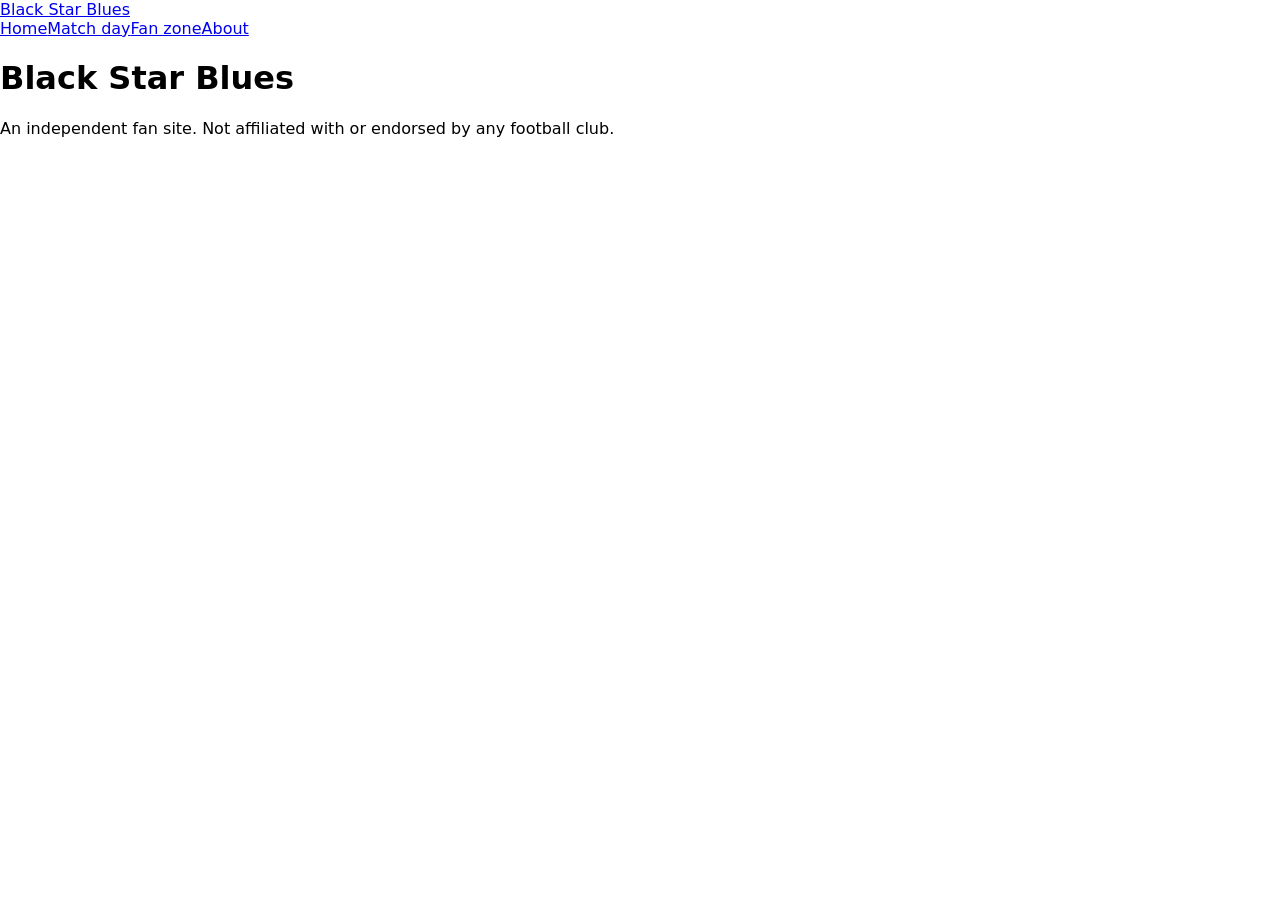
==== index.html @ d1838ad3 "Scaffold: four pages, css, js and README" ====
<!doctype html>
<html lang="en">
<head>
<meta charset="utf-8">
<meta name="viewport" content="width=device-width, initial-scale=1">
<title>Home | Black Star Blues</title>
<meta name="description" content="An independent fan site for Ghanaian Chelsea supporters in England.">
<link rel="stylesheet" href="css/tokens.css">
<link rel="stylesheet" href="css/layout.css">
<link rel="stylesheet" href="css/site.css">
</head>
<body>
<a class="skip" href="#main">Skip to content</a>
<header class="site-header"><a class="brand" href="index.html">Black Star Blues</a>
<nav aria-label="Main"><a href="index.html">Home</a><a href="pages/match-day.html">Match day</a><a href="pages/fan-zone.html">Fan zone</a><a href="pages/about.html">About</a></nav></header>
<main id="main">
<h1>Black Star Blues</h1>
<!-- content: build.fullstack -->
</main>
<footer class="site-footer"><p>An independent fan site. Not affiliated with or endorsed by any football club.</p></footer>
<script src="js/nav.js"></script>
<script src="js/motion.js"></script>
<script src="js/tools.js"></script>
<script src="js/app.js"></script>
</body>
</html>
---- css/tokens.css ----
:root{/* design tokens: designer */}
---- css/layout.css ----
/* layout: uiux */
---- css/site.css ----
body{font-family:system-ui,sans-serif;margin:0}
.skip{position:absolute;left:-999px}.skip:focus{left:0}
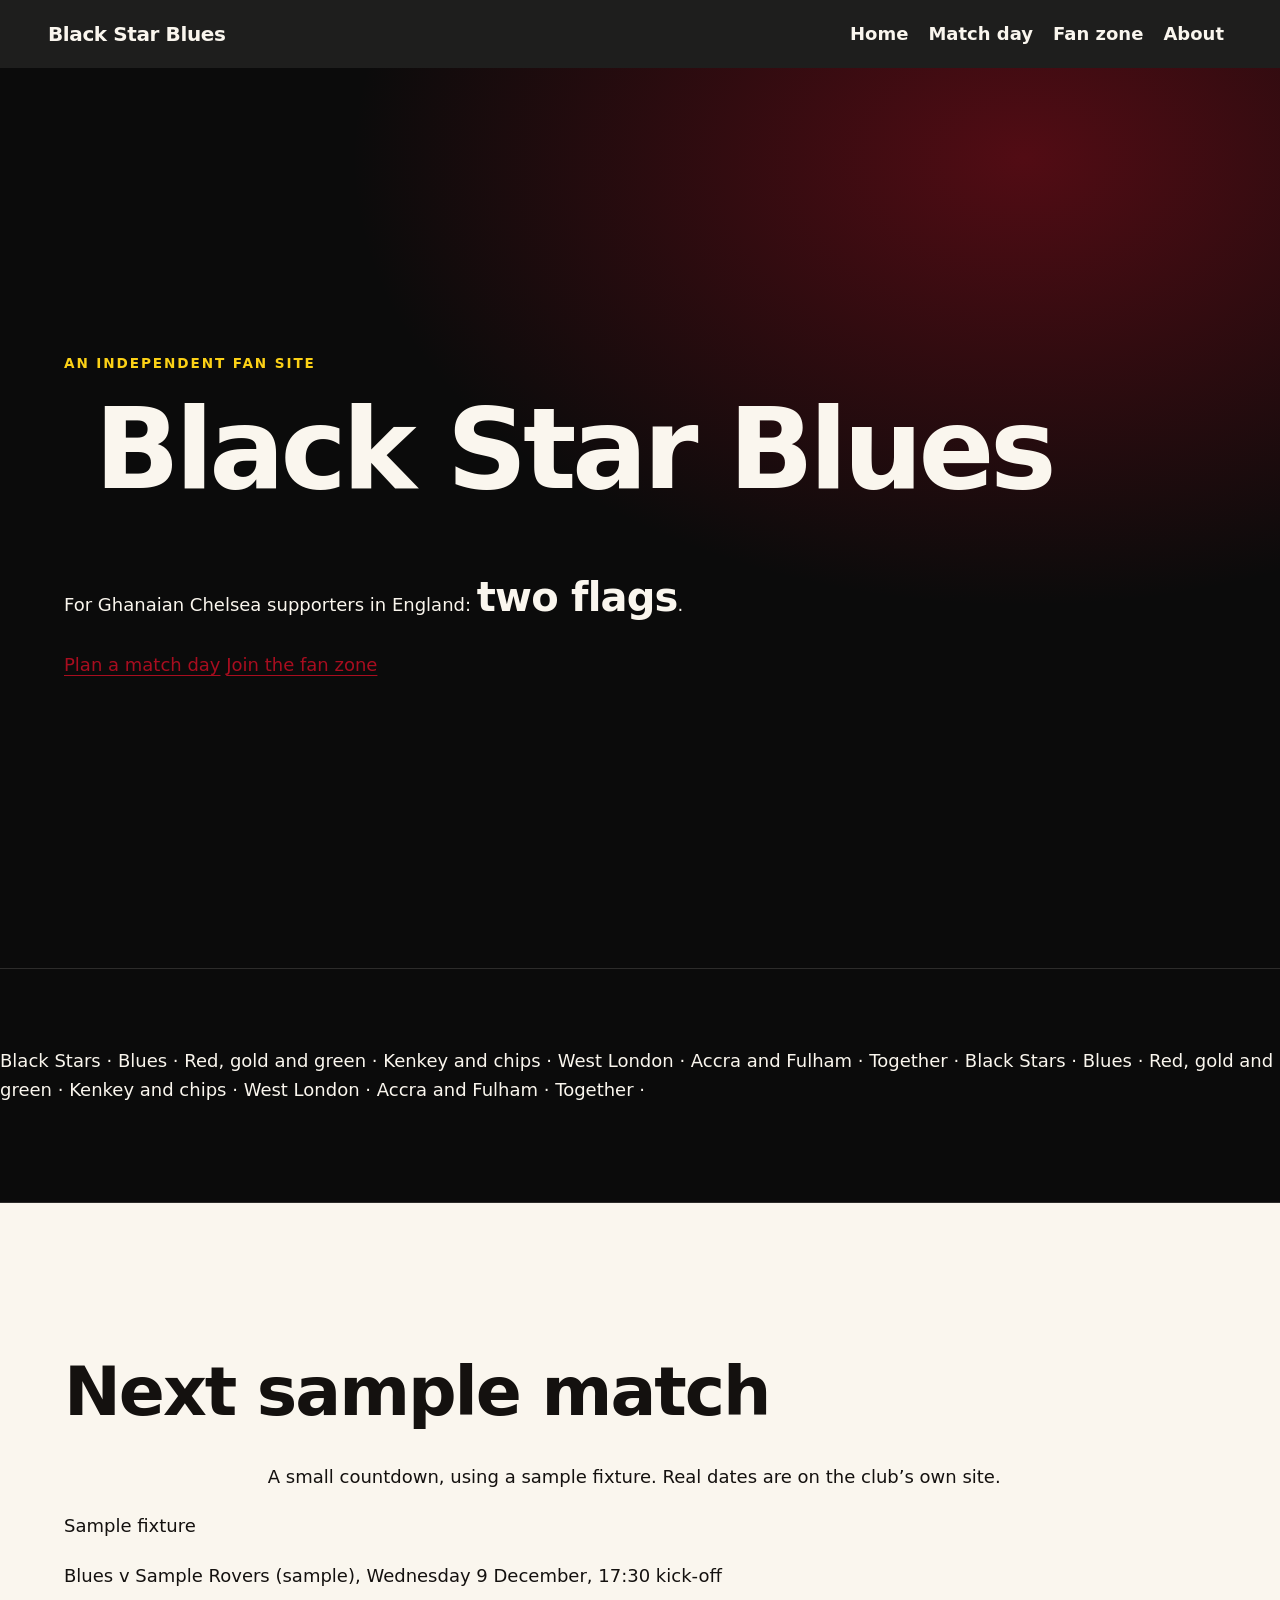
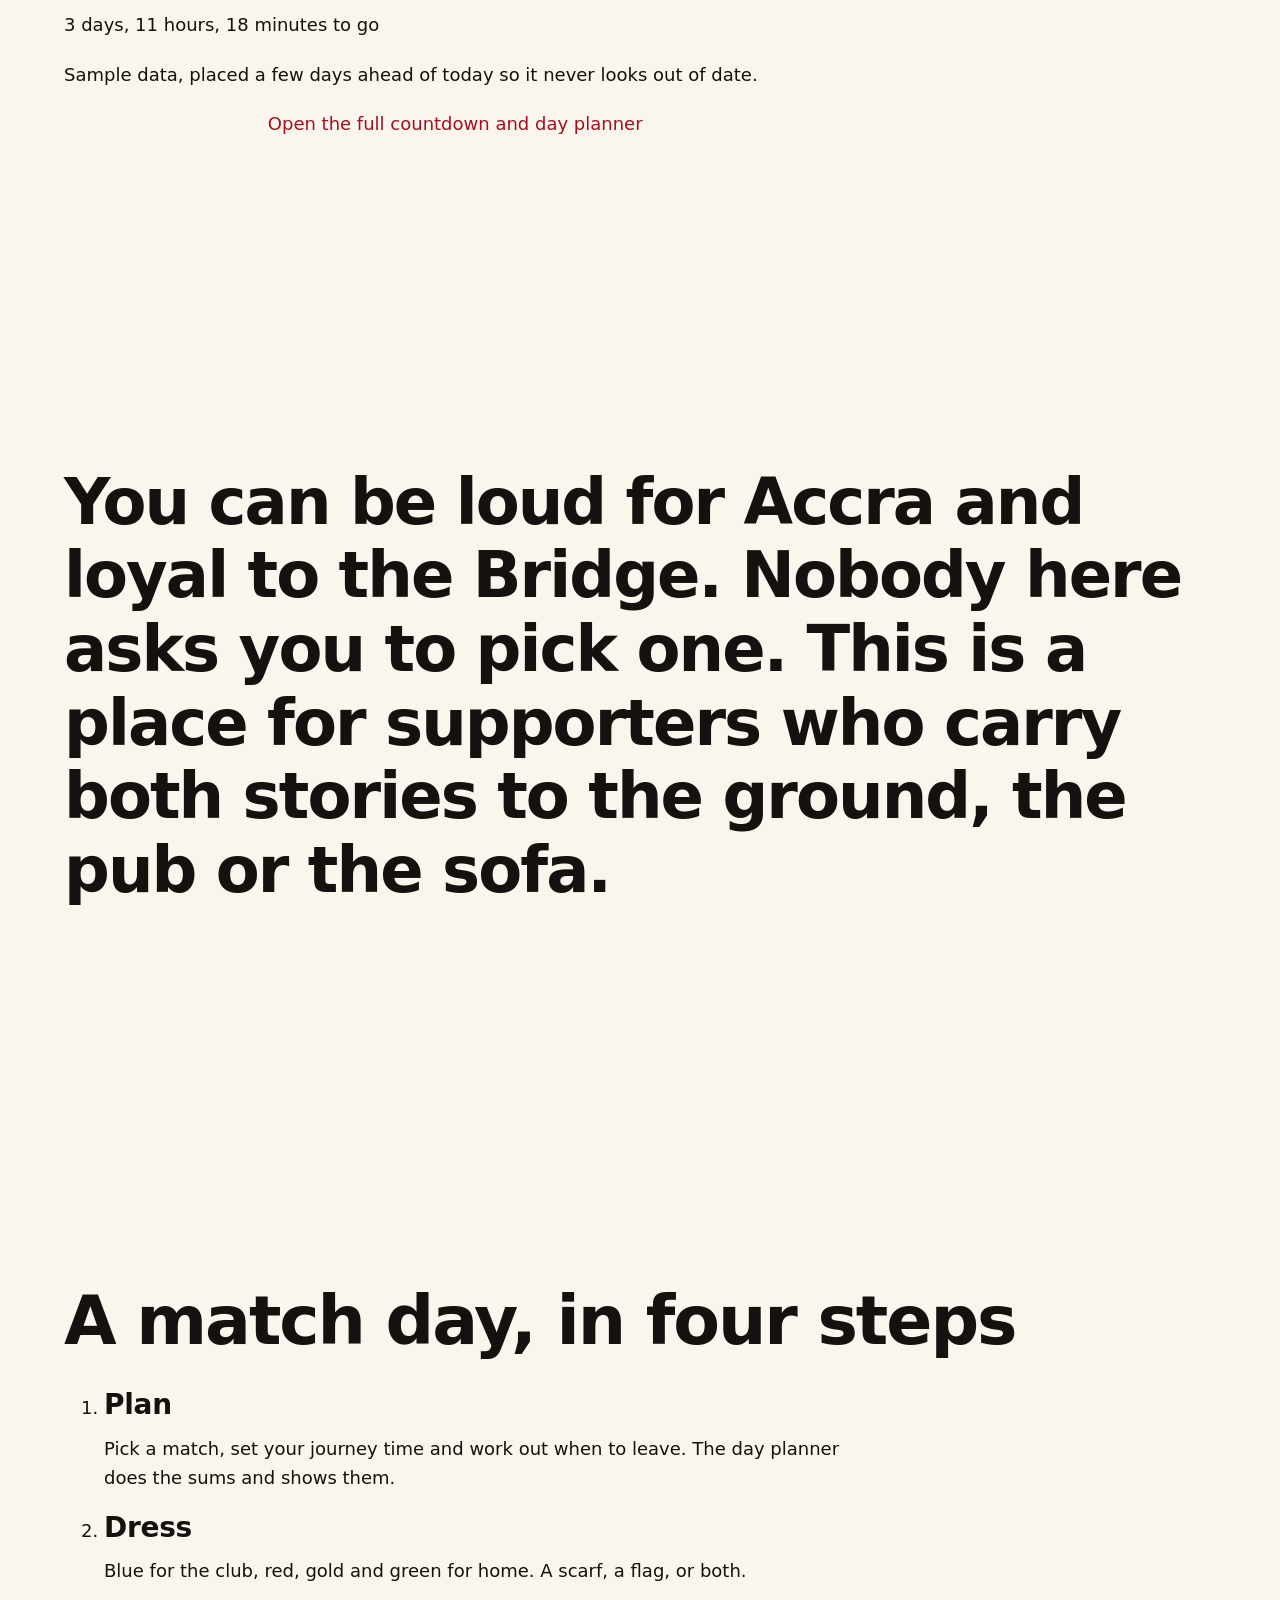
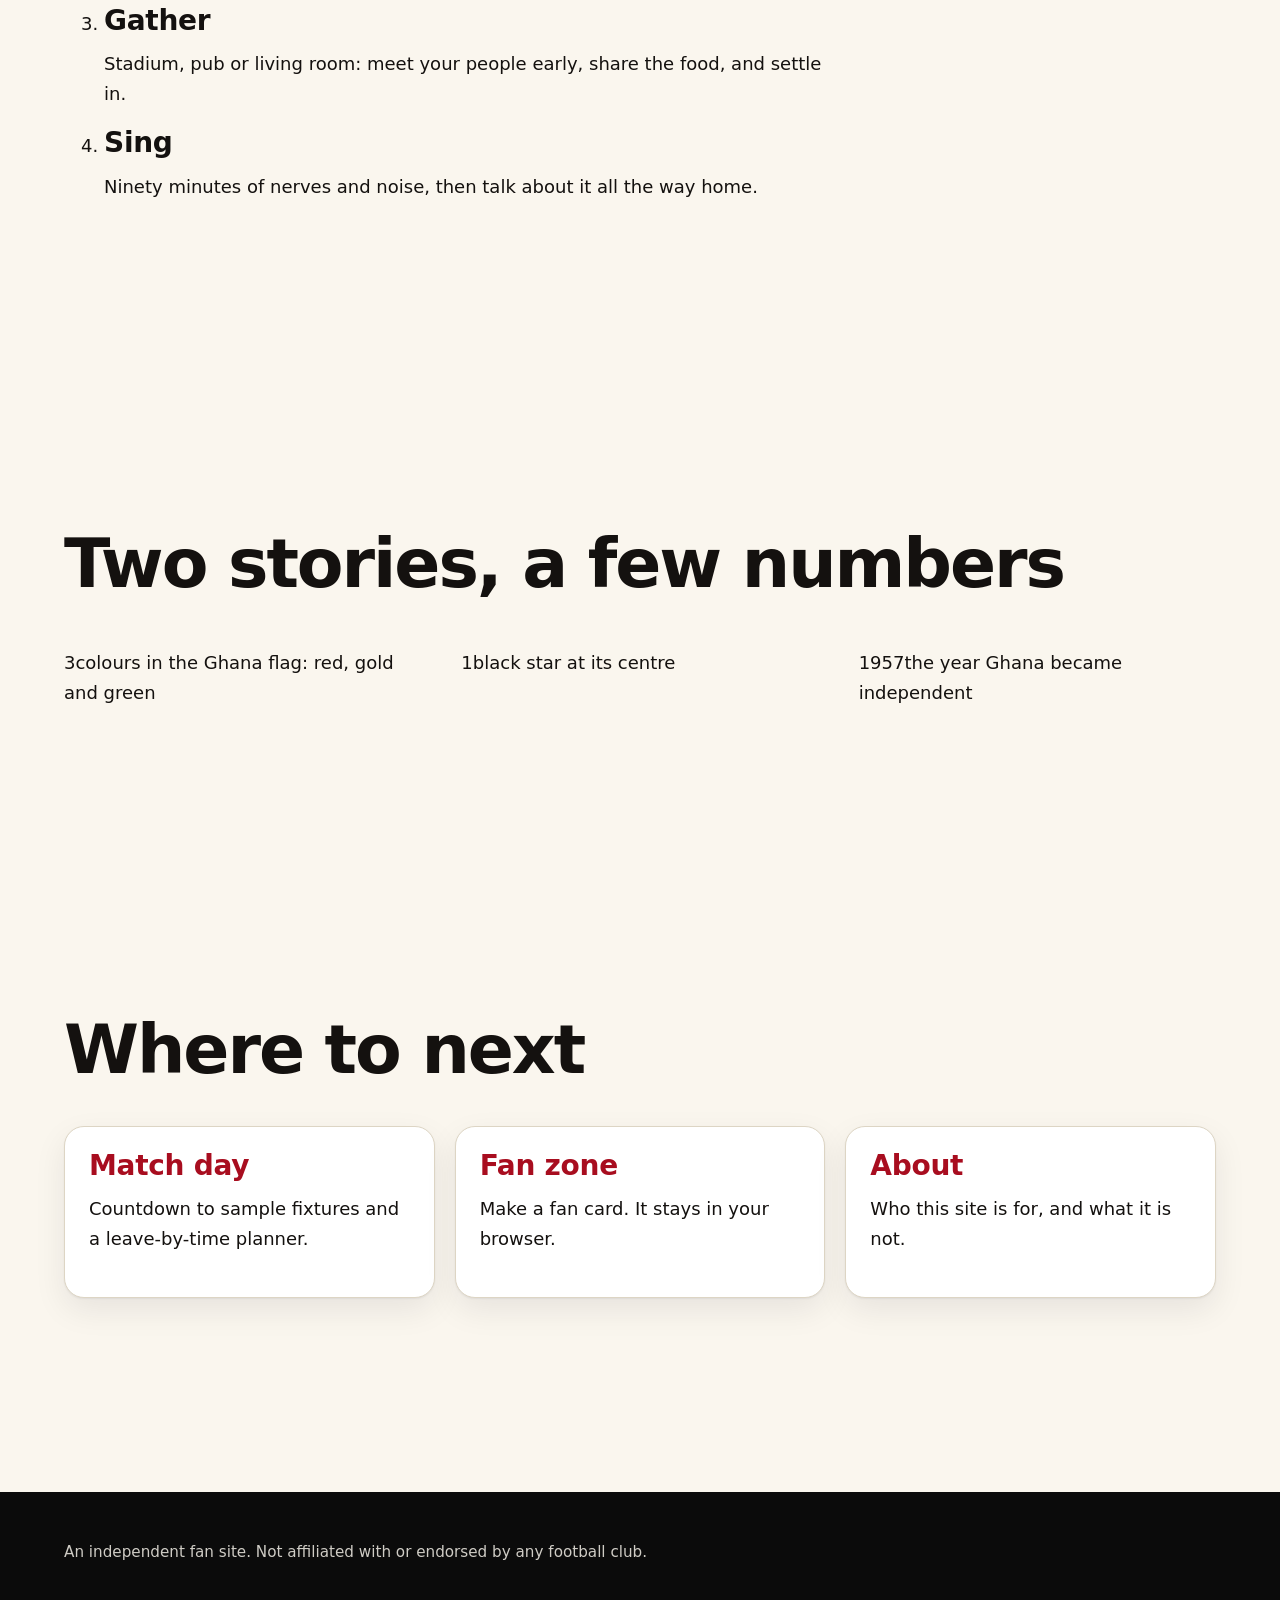
==== commit 697a69c5: "Write content for all four pages; add countdown, day planner, fan cards and match-day bag" ====
--- a/index.html
+++ b/index.html
@@ -4,7 +4,7 @@
 <meta charset="utf-8">
 <meta name="viewport" content="width=device-width, initial-scale=1">
 <title>Home | Black Star Blues</title>
-<meta name="description" content="An independent fan site for Ghanaian Chelsea supporters in England.">
+<meta name="description" content="An independent fan site for Ghanaian Chelsea supporters in England: match-day countdown, a plan-your-day tool and a fan sign-up.">
 <link rel="stylesheet" href="css/tokens.css">
 <link rel="stylesheet" href="css/layout.css">
 <link rel="stylesheet" href="css/site.css">
@@ -14,8 +14,61 @@
 <header class="site-header"><a class="brand" href="index.html">Black Star Blues</a>
 <nav aria-label="Main"><a href="index.html">Home</a><a href="pages/match-day.html">Match day</a><a href="pages/fan-zone.html">Fan zone</a><a href="pages/about.html">About</a></nav></header>
 <main id="main">
-<h1>Black Star Blues</h1>
-<!-- content: build.fullstack -->
+<section class="hero" aria-labelledby="hero-title">
+<p class="eyebrow">An independent fan site</p>
+<h1 id="hero-title">Black Star Blues</h1>
+<p class="lead">For Ghanaian Chelsea supporters in England: <span class="kinetic" data-words="two flags|one love|red, gold and green|blue on match day">two flags</span>.</p>
+<p class="hero-actions"><a class="btn" href="pages/match-day.html">Plan a match day</a> <a class="btn btn-ghost" href="pages/fan-zone.html">Join the fan zone</a></p>
+</section>
+
+<section class="band band-dark" aria-label="Words from the stands">
+<div class="marquee" aria-hidden="true"><p>Black Stars &middot; Blues &middot; Red, gold and green &middot; Kenkey and chips &middot; West London &middot; Accra and Fulham &middot; Together &middot; Black Stars &middot; Blues &middot; Red, gold and green &middot; Kenkey and chips &middot; West London &middot; Accra and Fulham &middot; Together &middot;</p></div>
+</section>
+
+<section class="section" aria-labelledby="next-title">
+<h2 id="next-title">Next sample match</h2>
+<p>A small countdown, using a sample fixture. Real dates are on the club&rsquo;s own site.</p>
+<div class="tool" data-tool="next-match">
+<p class="tool-label">Sample fixture</p>
+<p class="big" data-next-title>Loading&hellip;</p>
+<p class="tool-time" data-next-countdown></p>
+<p class="note">Sample data, placed a few days ahead of today so it never looks out of date.</p>
+</div>
+<p><a class="link" href="pages/match-day.html">Open the full countdown and day planner</a></p>
+</section>
+
+<section class="section statement-section" aria-label="Our idea">
+<p class="statement" data-statement>You can be loud for Accra and loyal to the Bridge. Nobody here asks you to pick one. This is a place for supporters who carry both stories to the ground, the pub or the sofa.</p>
+</section>
+
+<section class="section band-dark scrolly" aria-labelledby="day-title">
+<h2 id="day-title">A match day, in four steps</h2>
+<div class="scrolly-word" aria-hidden="true" data-scrolly-word>Plan</div>
+<ol class="steps">
+<li class="step" data-word="Plan"><h3>Plan</h3><p>Pick a match, set your journey time and work out when to leave. The day planner does the sums and shows them.</p></li>
+<li class="step" data-word="Dress"><h3>Dress</h3><p>Blue for the club, red, gold and green for home. A scarf, a flag, or both.</p></li>
+<li class="step" data-word="Gather"><h3>Gather</h3><p>Stadium, pub or living room: meet your people early, share the food, and settle in.</p></li>
+<li class="step" data-word="Sing"><h3>Sing</h3><p>Ninety minutes of nerves and noise, then talk about it all the way home.</p></li>
+</ol>
+</section>
+
+<section class="section" aria-labelledby="facts-title">
+<h2 id="facts-title">Two stories, a few numbers</h2>
+<ul class="stats">
+<li><span class="num" data-count="3">3</span><span class="label">colours in the Ghana flag: red, gold and green</span></li>
+<li><span class="num" data-count="1">1</span><span class="label">black star at its centre</span></li>
+<li><span class="num" data-count="1957">1957</span><span class="label">the year Ghana became independent</span></li>
+</ul>
+</section>
+
+<section class="section" aria-labelledby="go-title">
+<h2 id="go-title">Where to next</h2>
+<ul class="cards">
+<li class="card"><h3><a href="pages/match-day.html">Match day</a></h3><p>Countdown to sample fixtures and a leave-by-time planner.</p></li>
+<li class="card"><h3><a href="pages/fan-zone.html">Fan zone</a></h3><p>Make a fan card. It stays in your browser.</p></li>
+<li class="card"><h3><a href="pages/about.html">About</a></h3><p>Who this site is for, and what it is not.</p></li>
+</ul>
+</section>
 </main>
 <footer class="site-footer"><p>An independent fan site. Not affiliated with or endorsed by any football club.</p></footer>
 <script src="js/nav.js"></script>
--- a/css/tokens.css
+++ b/css/tokens.css
@@ -1 +1,129 @@
-:root{/* design tokens: designer */}
+/* Design tokens: black-star-blues. Ghanaian red, gold and green with black; typography-led, no images.
+   One accent per surface: gold on dark, red on light. Green is a supporting accent.
+   Contrast (hand-calculated, WCAG AA):
+     light surfaces: ink on paper ~16:1, muted on paper ~6.9:1, red-600 on paper ~5.5:1, green-700 on paper ~6.4:1
+     dark surfaces:  paper on black ~17:1, muted-on-dark on black ~9:1, gold on black ~13:1,
+                     red-on-dark on black ~7:1, green-on-dark on black ~9.5:1
+     fills:          black text on gold ~13:1, white text on red-600 ~5.5:1, white text on green-700 ~6.4:1
+   Never use gold as text on light, and never use red-600 or green-700 as text on dark: use the -on-dark tokens.
+   Type: system fonts only, bold display scale with clamp(), tight tracking on large type.
+   Pair --surface-* with --on-* (text) so light and dark sections stay AA. */
+:root {
+  /* brand */
+  --red-600: #ce1126;
+  --red-700: #a80d1f;
+  --gold-400: #fcd116;
+  --gold-300: #fde26a;
+  --green-700: #006b3f;
+  --green-800: #004d2d;
+  --black: #0b0b0b;
+  --white: #ffffff;
+
+  /* text and surfaces: light */
+  --paper: #faf6ee;
+  --paper-2: #f1ebdd;
+  --ink: #14110f;
+  --muted: #5b544c;
+  --line: #ddd5c4;
+
+  /* text and surfaces: dark */
+  --night: #0b0b0b;
+  --night-2: #17140f;
+  --on-night: #faf6ee;
+  --muted-on-night: #b9b2a6;
+  --line-on-night: #2e2a23;
+
+  /* accents that pass on dark */
+  --red-on-dark: #ff6b6b;
+  --green-on-dark: #3fcf8e;
+
+  /* semantic */
+  --accent-light: var(--red-600);
+  --accent-dark: var(--gold-400);
+  --link-light: var(--red-700);
+  --link-dark: var(--gold-400);
+  --focus: #0b63ce;
+  --focus-on-dark: #8fc2ff;
+  --success: #1e6b45;
+  --success-bg: #e6f4ec;
+  --error: #b3261e;
+  --error-bg: #fdecea;
+  --booked-bg: var(--paper-2);
+
+  /* gradients (soft glows and gradient text) */
+  --gradient-flag: linear-gradient(90deg, var(--red-600), var(--gold-400), var(--green-700));
+  --gradient-flag-on-dark: linear-gradient(90deg, var(--red-on-dark), var(--gold-400), var(--green-on-dark));
+  --glow-gold: radial-gradient(60% 60% at 50% 40%, rgba(252, 209, 22, 0.22), transparent 70%);
+
+  /* fonts */
+  --font-body: system-ui, -apple-system, "Segoe UI", Roboto, "Helvetica Neue", Arial, sans-serif;
+  --font-display: system-ui, -apple-system, "Segoe UI", Roboto, "Helvetica Neue", Arial, sans-serif;
+  --font-mono: ui-monospace, SFMono-Regular, Menlo, Consolas, monospace;
+
+  /* type scale: display uses clamp(), body steps are fixed */
+  --text-sm: 0.9rem;
+  --text-base: 1.0625rem;
+  --text-md: 1.25rem;
+  --text-lg: 1.6rem;
+  --text-step: clamp(1.5rem, 1.1rem + 1.6vw, 2.5rem);
+  --text-h2: clamp(2rem, 1.2rem + 3.6vw, 4rem);
+  --text-h1: clamp(2.6rem, 1rem + 7vw, 7rem);
+  --text-giant: clamp(4rem, 1rem + 14vw, 13rem);
+  --leading-tight: 1.02;
+  --leading-heading: 1.1;
+  --leading-body: 1.65;
+  --tracking-display: -0.035em;
+  --tracking-heading: -0.02em;
+  --weight-body: 400;
+  --weight-display: 800;
+  --measure: 65ch;
+
+  /* spacing and layout */
+  --space-1: 0.25rem;
+  --space-2: 0.5rem;
+  --space-3: 0.75rem;
+  --space-4: 1rem;
+  --space-5: 1.5rem;
+  --space-6: 2.25rem;
+  --space-7: 3.5rem;
+  --space-8: 5rem;
+  --section-space: clamp(5rem, 12vw, 10rem);
+  --gutter: clamp(1rem, 4vw, 2.5rem);
+  --content-width: 72rem;
+
+  /* shape and depth */
+  --radius-sm: 8px;
+  --radius-md: 16px;
+  --radius-lg: 28px;
+  --radius-pill: 999px;
+  --shadow-soft: 0 2px 6px rgba(11, 11, 11, 0.08), 0 14px 40px rgba(11, 11, 11, 0.1);
+  --shadow-lift: 0 4px 10px rgba(11, 11, 11, 0.12), 0 22px 60px rgba(11, 11, 11, 0.16);
+  --border-width: 1px;
+  --focus-ring: 3px solid var(--focus);
+  --focus-ring-on-dark: 3px solid var(--focus-on-dark);
+
+  /* motion: animate only transform, opacity and filter */
+  --ease-out: cubic-bezier(0.2, 0.7, 0.2, 1);
+  --dur-fast: 200ms;
+  --dur-base: 500ms;
+  --dur-slow: 800ms;
+  --dur-marquee: 60s;
+  --reveal-distance: 1.25rem;
+  --reveal-blur: 6px;
+  --stagger: 60ms;
+  --stagger-words: 55ms;
+}
+
+/* reduced motion: no movement, everything visible at once */
+@media (prefers-reduced-motion: reduce) {
+  :root {
+    --dur-fast: 0.01ms;
+    --dur-base: 0.01ms;
+    --dur-slow: 0.01ms;
+    --dur-marquee: 0s;
+    --reveal-distance: 0;
+    --reveal-blur: 0;
+    --stagger: 0ms;
+    --stagger-words: 0ms;
+  }
+}
--- a/css/layout.css
+++ b/css/layout.css
@@ -1 +1,189 @@
-/* layout: uiux */
+/* layout: ui/ux. Typography-led, phone first. Palette comes from tokens.css; fallbacks keep it readable until they land.
+   Contract for page content (see README of this file's commit): .section(.section-dark), .hero, h1.split, .kinetic,
+   .marquee, .statement, h2.mask, .scrolly, [data-count], [data-reveal], [data-parallax]. All text is in the HTML. */
+@view-transition { navigation: auto; }
+:root{
+  --_paper:var(--paper,#faf6ee);--_surface:var(--white,#fff);--_ink:var(--ink,#14110f);
+  --_dark:var(--night,#0b0b0b);--_dark2:var(--red-700,#a80d1f);--_accent:var(--gold-400,#fcd116);
+  --_muted:var(--muted,#5b544c);--_line:var(--line,#ddd5c4);--_focus:var(--focus,#0b63ce);--_focus-dark:var(--focus-on-night,var(--focus-on-dark,#8fc2ff));
+  --_font:var(--font-body,system-ui,-apple-system,"Segoe UI",Roboto,Arial,sans-serif);
+  --_head:var(--font-display,var(--_font));
+  --_max:var(--content-width,72rem);--_touch:3.25rem;--_ease:var(--ease-out,cubic-bezier(.2,.7,.2,1));
+  --_space:var(--section-space,clamp(5rem,12vw,10rem));--_gutter:clamp(1.25rem,5vw,3rem);
+}
+*,*::before,*::after{box-sizing:border-box}
+html{-webkit-text-size-adjust:100%;scroll-behavior:smooth;scroll-padding-top:5rem}
+body{margin:0;background:var(--_paper);color:var(--_ink);font-family:var(--_font);font-size:1.125rem;line-height:1.65;overflow-x:hidden}
+img,svg{max-width:100%;height:auto}
+h1,h2,h3{font-family:var(--_head);line-height:1.05;letter-spacing:-.02em;margin:0 0 .5em;text-wrap:balance}
+h1{font-size:clamp(2.75rem,10vw + .5rem,7rem);letter-spacing:-.04em;font-weight:800}
+h2{font-size:clamp(2rem,6vw + .25rem,4.25rem);letter-spacing:-.03em;font-weight:800}
+h3{font-size:clamp(1.25rem,2vw + .75rem,1.75rem);font-weight:700;letter-spacing:-.01em}
+p{margin:0 0 1.1em}
+a{color:var(--_dark2);text-underline-offset:.2em}
+:focus-visible{outline:3px solid var(--_focus);outline-offset:3px;border-radius:2px}
+.site-header :focus-visible,.site-footer :focus-visible,.section-dark :focus-visible,.band :focus-visible,.hero :focus-visible{outline-color:var(--_focus-dark)}
+.sr-only{position:absolute;width:1px;height:1px;margin:-1px;padding:0;overflow:hidden;clip:rect(0 0 0 0);white-space:nowrap;border:0}
+
+.skip{position:absolute;left:.5rem;top:-4rem;z-index:200;padding:.75rem 1rem;background:var(--_dark);color:var(--_paper);border-radius:6px;text-decoration:none}
+.skip:focus{top:.5rem}
+
+/* reading progress */
+.progress{position:fixed;left:0;top:0;right:0;height:4px;z-index:150;background:linear-gradient(90deg,var(--_accent),var(--_dark2));transform:scaleX(0);transform-origin:0 50%;pointer-events:none}
+
+/* header + nav (sticky, glassy; menu button on phones) */
+.site-header{position:sticky;top:0;z-index:100;display:flex;flex-wrap:wrap;align-items:center;justify-content:space-between;gap:.25rem 1rem;padding:.5rem var(--_gutter);background:color-mix(in srgb,var(--_dark) 92%,transparent);backdrop-filter:blur(10px);color:var(--_paper)}
+.brand{color:var(--_paper);font-family:var(--_head);font-weight:800;font-size:1.25rem;letter-spacing:-.02em;text-decoration:none;padding:.5rem 0}
+.site-header nav{flex-basis:100%;display:grid;gap:.25rem;padding-bottom:.5rem}
+.site-header nav a{position:relative;display:flex;align-items:center;min-height:var(--_touch);padding:.25rem .5rem;color:var(--_paper);text-decoration:none;font-weight:600}
+.site-header nav a::after{content:"";position:absolute;left:.5rem;right:.5rem;bottom:.6rem;height:2px;background:var(--_accent);transform:scaleX(0);transform-origin:0 50%;transition:transform .4s var(--_ease)}
+.site-header nav a:hover::after,.site-header nav a[aria-current="page"]::after{transform:scaleX(1)}
+.nav-toggle{display:none;font:inherit;font-weight:700;min-height:var(--_touch);padding:.5rem 1.1rem;background:transparent;color:var(--_paper);border:2px solid var(--_paper);border-radius:999px;cursor:pointer}
+.nav-toggle:hover{background:var(--_dark2)}
+.js .nav-toggle{display:inline-flex;align-items:center}
+.js .site-header nav[data-collapsed="true"]{display:none}
+
+/* sections: alternate light and dark */
+main{display:block}
+.section{padding:var(--_space) var(--_gutter)}
+.section>*{max-width:var(--_max);margin-left:auto;margin-right:auto}
+.section p,.section li{max-width:65ch}
+.section-dark{background:var(--_dark);color:var(--_paper)}
+.section-dark a{color:var(--_accent)}
+.section-dark h1,.section-dark h2,.section-dark h3{color:var(--_paper)}
+.lede{font-size:clamp(1.2rem,1.5vw + .9rem,1.75rem);line-height:1.45;color:var(--_muted);max-width:40ch}
+.section-dark .lede,.hero .lede{color:color-mix(in srgb,var(--_paper) 82%,transparent)}
+.eyebrow{font-size:.85rem;font-weight:700;letter-spacing:.14em;text-transform:uppercase;color:var(--_dark2);margin-bottom:1rem}
+.section-dark .eyebrow,.hero .eyebrow{color:var(--_accent)}
+.grad{background:linear-gradient(100deg,var(--_accent),#fff 55%,var(--_accent));background-size:200% 100%;-webkit-background-clip:text;background-clip:text;color:transparent;-webkit-text-fill-color:transparent}
+.section:not(.section-dark) .grad{background-image:linear-gradient(100deg,var(--_dark2),var(--_dark) 60%,var(--_dark2))}
+
+/* hero: full screen, headline revealed word by word */
+.hero{position:relative;min-height:100svh;display:flex;flex-direction:column;justify-content:center;padding:6rem var(--_gutter) 5rem;background:radial-gradient(60rem 40rem at 80% 10%,color-mix(in srgb,var(--_dark2) 45%,transparent),transparent 70%),var(--_dark);color:var(--_paper);overflow:hidden}
+.hero>*{max-width:var(--_max);width:100%;margin-left:auto;margin-right:auto}
+.hero h1{color:var(--_paper);max-width:14ch}
+.hero .actions{display:flex;flex-wrap:wrap;gap:.75rem;margin-top:2rem}
+.kinetic{font-size:clamp(1.25rem,3vw + .5rem,2.5rem);font-weight:700;letter-spacing:-.02em;margin-top:1.5rem}
+.kinetic [data-rotate]{display:inline-block;color:var(--_accent);transition:opacity .45s var(--_ease),transform .45s var(--_ease),filter .45s var(--_ease)}
+.kinetic [data-rotate].is-out{opacity:0;transform:translateY(.4em);filter:blur(6px)}
+
+/* word split (motion.js wraps each word) */
+.w{display:inline-block;white-space:pre}
+.js .split .w{opacity:0;transform:translateY(.5em);filter:blur(8px);transition:opacity .8s var(--_ease),transform .8s var(--_ease),filter .8s var(--_ease);transition-delay:calc(var(--i,0) * 60ms)}
+.js .split.is-in .w{opacity:1;transform:none;filter:none}
+
+/* heading masks: each word slides up from behind a mask */
+.mask .m{display:inline-block;overflow:hidden;vertical-align:top;padding-bottom:.12em;margin-bottom:-.12em}
+.mask .m>span{display:inline-block}
+.js .mask .m>span{transform:translateY(110%);transition:transform .9s var(--_ease);transition-delay:calc(var(--i,0) * 70ms)}
+.js .mask.is-in .m>span{transform:none}
+
+/* generic reveal */
+.js [data-reveal]{opacity:0;transform:translateY(1.75rem);transition:opacity .8s var(--_ease),transform .8s var(--_ease);transition-delay:var(--d,0ms)}
+.js [data-reveal].is-in{opacity:1;transform:none}
+
+/* marquee band: dark, full bleed, giant slow words */
+.band{background:var(--_dark);color:var(--_paper);padding:clamp(2.5rem,6vw,5rem) 0;overflow:hidden;border-block:1px solid color-mix(in srgb,var(--_paper) 14%,transparent)}
+.marquee-track{display:flex;width:max-content;gap:0;animation:marquee 60s linear infinite}
+.marquee-track>span{flex:none;padding-right:.6em;font-family:var(--_head);font-weight:800;font-size:clamp(4rem,14vw,11rem);line-height:1;letter-spacing:-.04em;text-transform:uppercase;white-space:nowrap;color:transparent;-webkit-text-stroke:2px color-mix(in srgb,var(--_paper) 70%,transparent)}
+.marquee-track>span:nth-child(even){color:var(--_paper);-webkit-text-stroke:0}
+.marquee-track>span::after{content:"\2726";padding-left:.6em;color:var(--_accent);-webkit-text-stroke:0;font-size:.5em;vertical-align:.25em}
+@keyframes marquee{to{transform:translateX(-50%)}}
+
+/* statement: words fill from muted to full as you scroll past */
+.statement{font-family:var(--_head);font-weight:800;font-size:clamp(1.75rem,5vw + .5rem,4rem);line-height:1.15;letter-spacing:-.03em;max-width:24ch}
+.section .statement{max-width:min(var(--_max),26ch)}
+.statement .w{color:color-mix(in srgb,currentColor 22%,transparent);transition:color .35s ease}
+.statement .w.on{color:inherit}
+.js .statement:not(.is-ready) .w{color:inherit}
+
+/* scrollytelling: a giant word that changes beside large step text */
+.scrolly{position:relative}
+.scrolly-inner{display:grid;grid-template-columns:1fr;gap:2rem;max-width:var(--_max);margin:0 auto}
+.scrolly-word{display:none;font-family:var(--_head);font-weight:800;text-transform:uppercase;letter-spacing:-.05em;line-height:.9;font-size:clamp(3.5rem,20vw,16rem);color:var(--_accent);word-break:break-word;transition:opacity .4s var(--_ease),transform .5s var(--_ease),filter .4s var(--_ease)}
+.scrolly-word.is-swap{opacity:0;transform:translateY(.15em);filter:blur(8px)}
+.scrolly-steps{list-style:none;margin:0;padding:0;counter-reset:s}
+.scrolly-steps li{max-width:none;min-height:60svh;display:flex;align-items:center;font-size:clamp(1.5rem,3vw + .75rem,2.5rem);line-height:1.25;font-weight:600;letter-spacing:-.02em;opacity:1;transition:opacity .5s var(--_ease)}
+.scrolly-steps li p{max-width:22ch;margin:0}
+.js .scrolly-word{display:block;position:sticky;top:5rem;z-index:1;height:auto;padding:1rem 0;background:var(--_dark)}
+.js .scrolly-steps li{opacity:.3}
+.js .scrolly-steps li.is-active{opacity:1}
+/* no-JS: each step shows its own word as a label */
+.scrolly-steps li[data-word]::before{content:attr(data-word);display:block;font-size:.9rem;letter-spacing:.14em;text-transform:uppercase;color:var(--_accent);margin-bottom:.75rem}
+.js .scrolly-steps li[data-word]::before{display:none}
+.scrolly-steps li{flex-direction:column;align-items:flex-start;justify-content:center}
+
+/* key numbers */
+.stats{display:grid;grid-template-columns:1fr;gap:2.5rem;list-style:none;padding:0;margin:3rem auto 0}
+.stats li{max-width:none}
+.stat{display:block;font-family:var(--_head);font-weight:800;font-size:clamp(3.5rem,12vw,7rem);line-height:1;letter-spacing:-.04em;font-variant-numeric:tabular-nums}
+.stat-label{display:block;margin-top:.5rem;color:var(--_muted)}
+.section-dark .stat-label{color:color-mix(in srgb,var(--_paper) 75%,transparent)}
+
+/* cards, buttons, links */
+.cards{list-style:none;margin:2.5rem auto;padding:0;display:grid;grid-template-columns:1fr;gap:1.25rem}
+.card{max-width:none!important;background:var(--_surface);color:var(--_ink);border:1px solid var(--_line);border-radius:20px;padding:1.5rem;box-shadow:0 1px 2px rgba(11,16,32,.06),0 12px 32px rgba(11,16,32,.08);transition:transform .45s var(--_ease),box-shadow .45s var(--_ease)}
+.card:hover{transform:translateY(-4px);box-shadow:0 2px 4px rgba(11,16,32,.08),0 20px 44px rgba(11,16,32,.14)}
+.card h2,.card h3{margin-top:0}
+button,.button{display:inline-flex;align-items:center;justify-content:center;gap:.5rem;min-height:var(--_touch);min-width:var(--_touch);padding:.7rem 1.5rem;font:inherit;font-weight:700;color:var(--_paper);background:var(--_dark2);border:2px solid var(--_dark2);border-radius:999px;text-decoration:none;cursor:pointer;transition:transform .35s var(--_ease),box-shadow .35s var(--_ease),background .35s var(--_ease)}
+button:hover,.button:hover{transform:translateY(-2px);box-shadow:0 10px 24px rgba(11,16,32,.25)}
+.button-light{background:var(--_paper);color:var(--_ink);border-color:var(--_paper)}
+.button-ghost{background:transparent;color:inherit;border-color:currentColor}
+button:disabled,.button[aria-disabled="true"]{background:color-mix(in srgb,var(--_muted) 14%,var(--_paper));color:var(--_muted);border:2px dashed var(--_line);cursor:not-allowed;transform:none;box-shadow:none}
+.section p a,.section li a{background:linear-gradient(currentColor,currentColor) 0 100%/0 2px no-repeat;text-decoration:none;transition:background-size .4s var(--_ease)}
+.section p a:hover,.section li a:hover{background-size:100% 2px}
+
+/* forms and tool UI (js/tools.js) */
+label{display:block;font-weight:700;margin:1rem 0 .35rem}
+input,select,textarea{display:block;width:100%;min-height:var(--_touch);padding:.6rem .85rem;font:inherit;color:var(--_ink);background:var(--_surface);border:2px solid var(--_muted);border-radius:12px}
+textarea{min-height:8rem}
+input[type=checkbox],input[type=radio]{display:inline-block;width:1.5rem;min-height:0;height:1.5rem;accent-color:var(--_dark2)}
+fieldset{border:1px solid var(--_line);border-radius:16px;margin:1rem 0;padding:.5rem 1.25rem 1.25rem}
+legend{font-weight:700;padding:0 .5rem}
+.hint{font-size:.9rem;color:var(--_muted);margin:.25rem 0 0}
+.err{margin:.35rem 0 0;font-weight:700;color:var(--error,#b3261e)}
+.err:empty{display:none}
+.err::before{content:"\26A0\FE0E  "}
+[aria-invalid="true"]{border-color:var(--error,#b3261e)}
+[role="status"]:not(:empty){margin:1rem 0;padding:.75rem 1rem;border-radius:12px;background:var(--success-bg,#e6f4ec);border:2px solid var(--success,#1e6b45);color:var(--success,#1e6b45);font-weight:700}
+
+/* tables */
+.table-wrap{overflow-x:auto;margin:2rem 0}
+table{border-collapse:collapse;width:100%;background:var(--_surface);color:var(--_ink)}
+caption{text-align:left;font-weight:700;padding:.5rem 0}
+th,td{text-align:left;padding:.85rem;border-bottom:1px solid var(--_line);vertical-align:top}
+th{background:color-mix(in srgb,var(--_muted) 10%,var(--_surface))}
+@media (max-width:39.99rem){
+  .stack-table thead{position:absolute;left:-999px}
+  .stack-table tr{display:block;margin-bottom:1rem;border:1px solid var(--_line);border-radius:12px}
+  .stack-table td{display:block}
+  .stack-table td::before{content:attr(data-label);display:block;font-size:.8rem;text-transform:uppercase;letter-spacing:.06em;color:var(--_muted)}
+}
+
+.site-footer{background:var(--_dark);color:color-mix(in srgb,var(--_paper) 82%,transparent);padding:3rem var(--_gutter);font-size:.95rem}
+.site-footer p{max-width:var(--_max);margin:0 auto}
+.site-footer a{color:var(--_paper)}
+
+@media (min-width:40rem){
+  .cards{grid-template-columns:repeat(2,1fr)}
+  .stats{grid-template-columns:repeat(3,1fr)}
+}
+@media (min-width:52rem){
+  .nav-toggle,.js .nav-toggle{display:none}
+  .site-header nav,.js .site-header nav[data-collapsed="true"]{display:flex;flex-basis:auto;gap:.25rem;padding:0}
+  .cards{grid-template-columns:repeat(3,1fr)}
+  .scrolly-inner{grid-template-columns:1fr 1fr;align-items:start;gap:3rem}
+  .js .scrolly-word{top:calc(50svh - 8vw);background:transparent;padding:0}
+}
+
+/* reduced motion: everything visible at once, no movement */
+@media (prefers-reduced-motion:reduce){
+  html{scroll-behavior:auto}
+  *,*::before,*::after{animation:none!important;transition:none!important}
+  .js .split .w,.js .mask .m>span,.js [data-reveal],.js .scrolly-steps li{opacity:1!important;transform:none!important;filter:none!important}
+  .statement .w{color:inherit!important}
+  .marquee-track{width:auto;flex-wrap:wrap;justify-content:center;transform:none}
+  .marquee-track>span:nth-child(n+7){display:none}
+  .progress{display:none}
+  .js .scrolly-word{position:static}
+}
